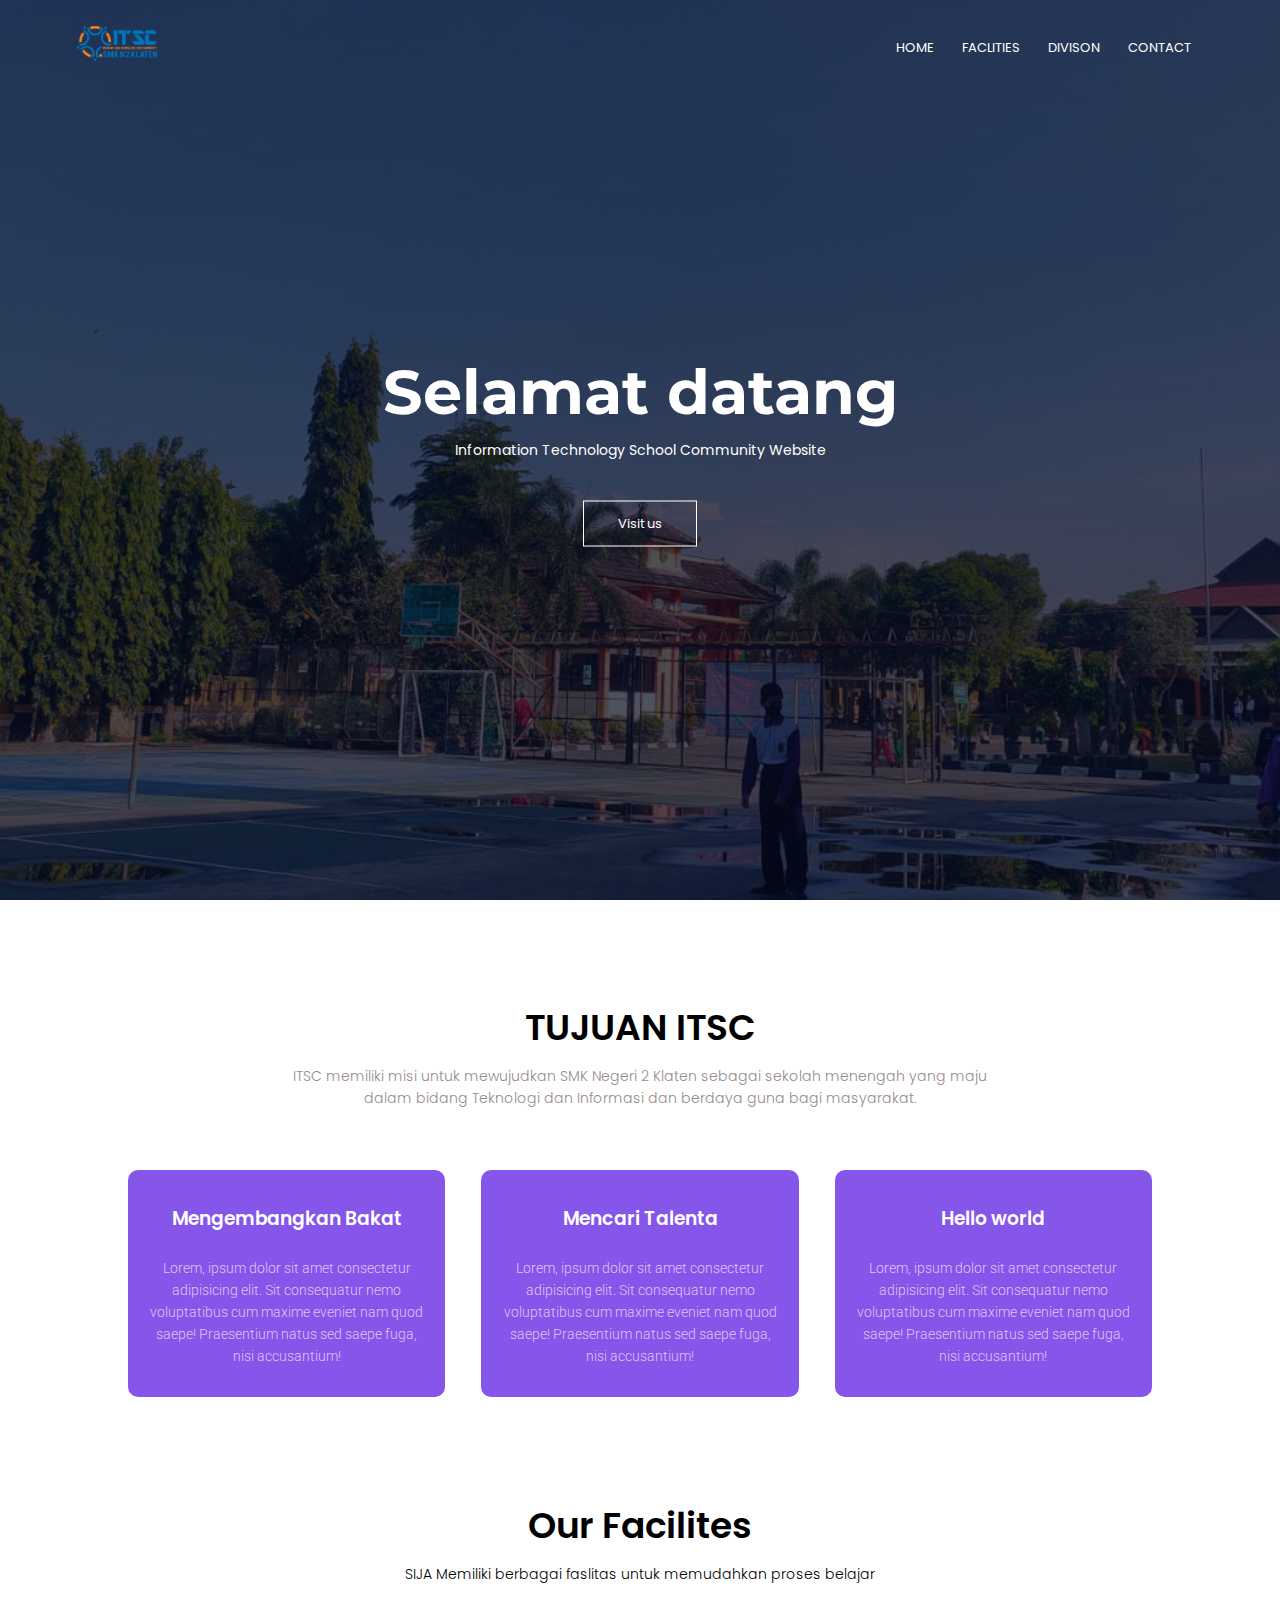
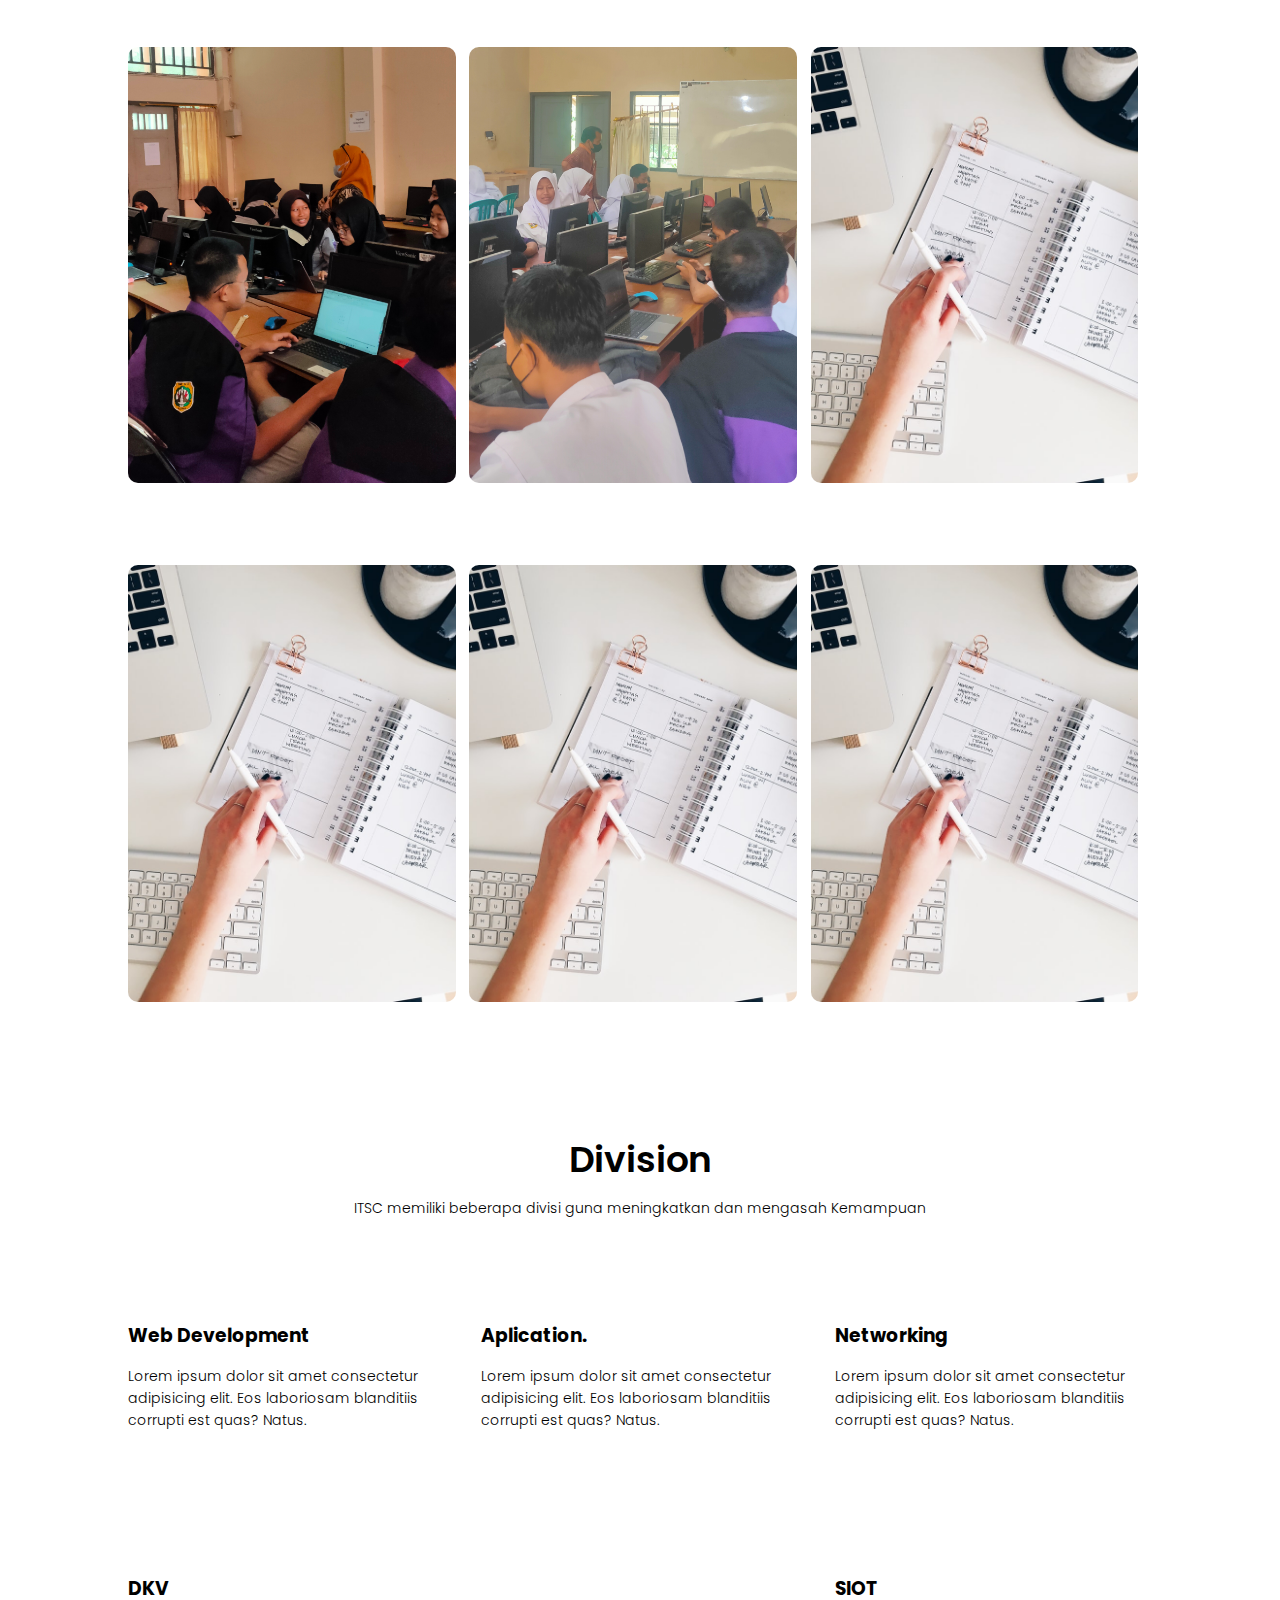
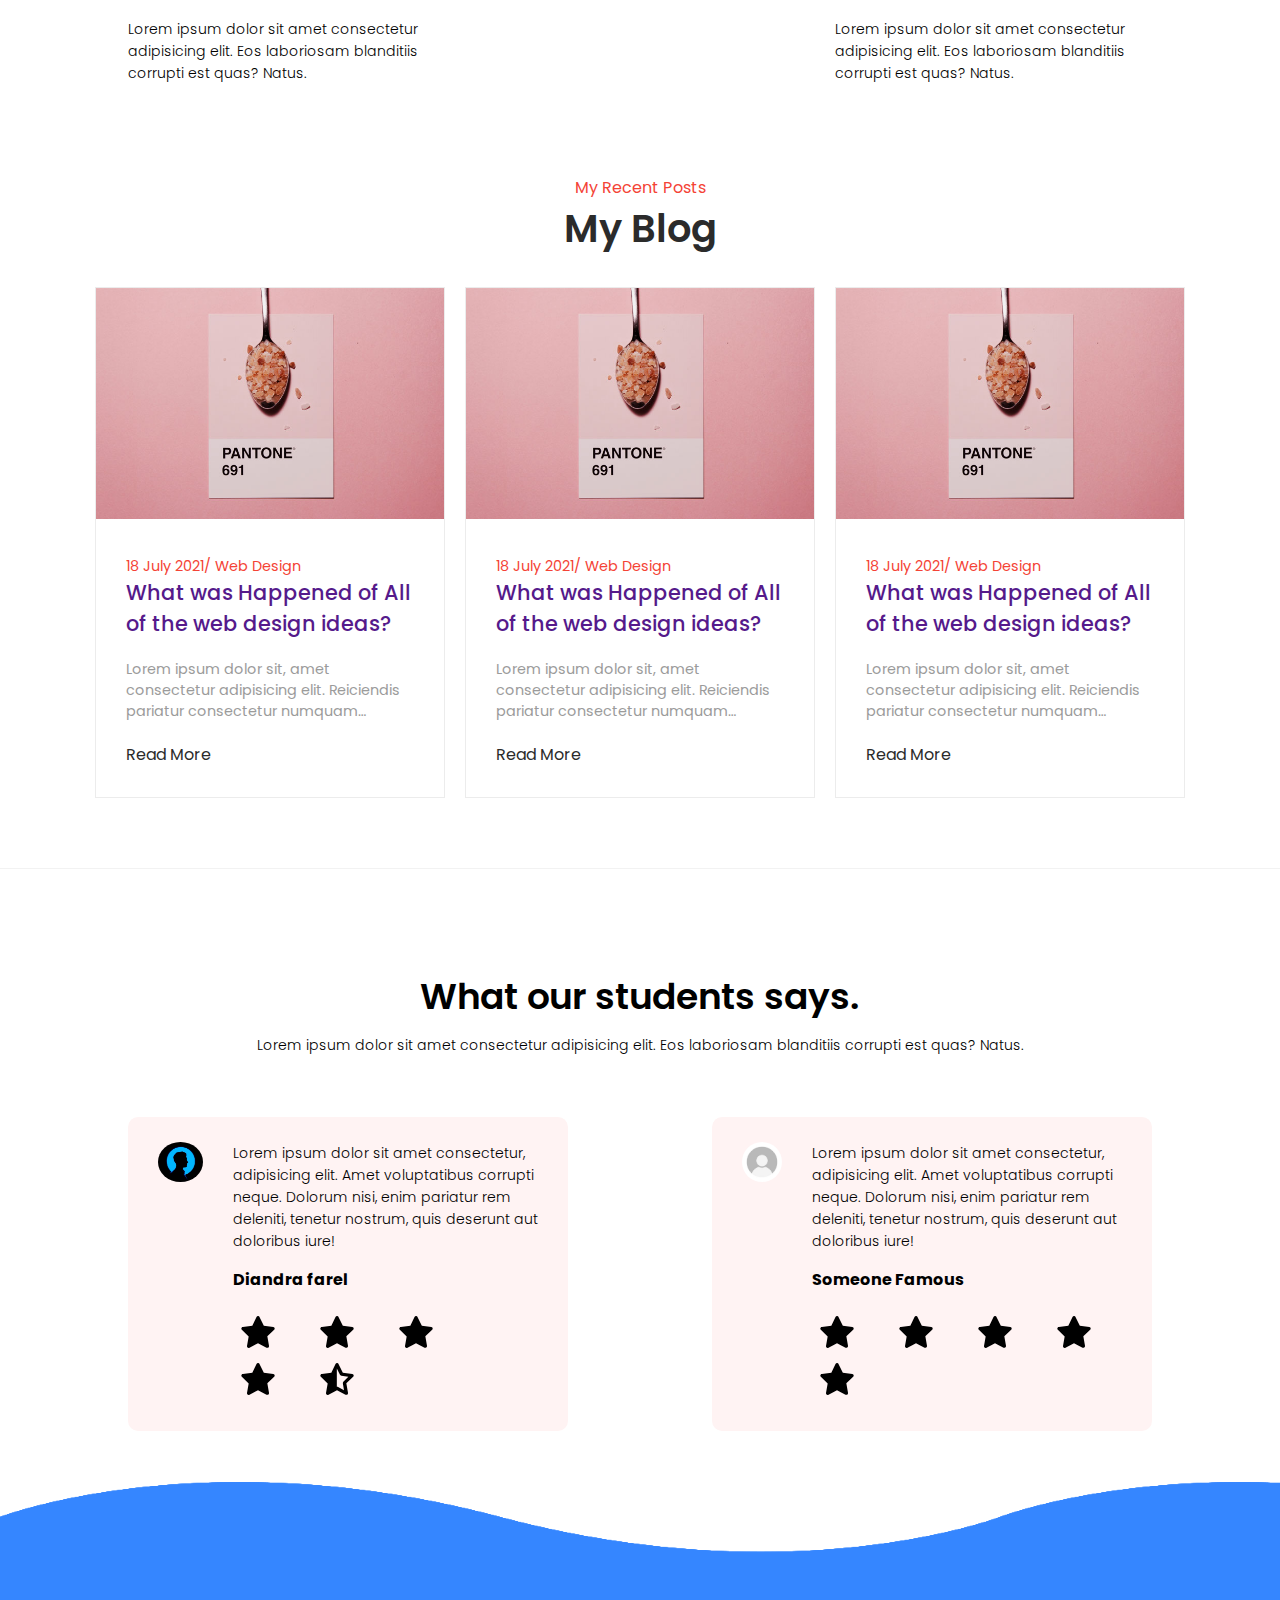
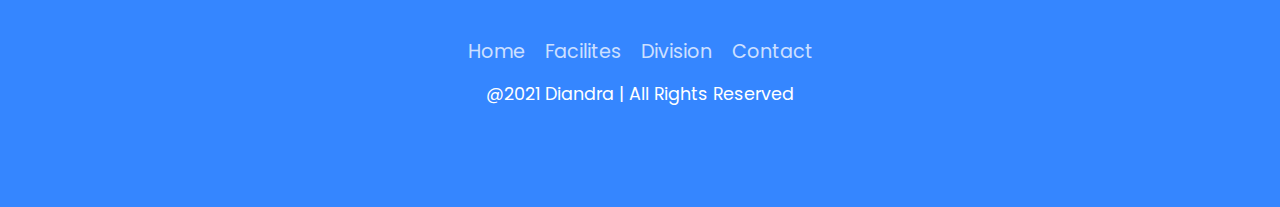
==== index.html @ be72d042 "first commit" ====
<!DOCTYPE html>
<html lang="en">
<head>
    <meta charset="UTF-8">
    <meta http-equiv="X-UA-Compatible" content="IE=edge">
    <meta name="viewport" content="width=device-width, initial-scale=1.0">
    <title>Document</title>
    <link rel="stylesheet" href="style.css">
    <link rel="stylesheet" href="https://cdn.jsdelivr.net/npm/@fortawesome/fontawesome-free@6.1.2/css/fontawesome.min.css">
</head>
<body>
    


    <!--Home section-->
    <section class="header" id="header">
        <nav>
            <a href=""><img src="img/itsc.png" alt=""></a>
            <div class="nav-links" id="navLinks">
                <img class="i-menu" src="./icons/icons8-close.svg" onclick="hideMenu()">
                <ul>
                    <li><a href="#header">HOME</a></li>
                    <li><a href="#campus">FACLITIES</a></li>
                    <li><a href="#facilities">DIVISON</a></li>
                    <li><a href="">CONTACT</a></li>

                </ul>
            </div>
            <img class="i-menu" src="./icons/icons8-menu.svg" onclick="showMenu()">
        </nav>

        <div class="text-box">
            <h1>Selamat datang </h1>
            <p> Information Technology School Community Website </p>
            <a class="hero-btn" href="">Visit us</a>
        </div>
    </section>
    <!--End Home-->


    <!--Mission section-->
    <section class="course" >
        <h1>TUJUAN ITSC</h1>
        <h4>ITSC memiliki misi untuk mewujudkan SMK Negeri 2 Klaten sebagai sekolah menengah yang maju <br> dalam bidang Teknologi dan Informasi dan berdaya guna bagi masyarakat.</h4>

        <div class="row">
            <div class="course-col">
                <h3>Mengembangkan Bakat</h3>
                <p>Lorem, ipsum dolor sit amet consectetur adipisicing elit.
                 Sit consequatur nemo voluptatibus cum maxime eveniet nam quod saepe!
                  Praesentium natus sed saepe fuga, nisi accusantium!</p>
            </div>
            <div class="course-col">
                <h3>Mencari Talenta</h3>
                <p>Lorem, ipsum dolor sit amet consectetur adipisicing elit.
                 Sit consequatur nemo voluptatibus cum maxime eveniet nam quod saepe!
                  Praesentium natus sed saepe fuga, nisi accusantium!</p>
            </div><div class="course-col">
                <h3>Hello world</h3>
                <p>Lorem, ipsum dolor sit amet consectetur adipisicing elit.
                 Sit consequatur nemo voluptatibus cum maxime eveniet nam quod saepe!
                  Praesentium natus sed saepe fuga, nisi accusantium!</p>
            </div>
        </div>
    </section> 
    <!--End Mission-->
    
    <!--Facilities section-->
    
    <section class="campus" id="campus">
        <h1>Our Facilites</h1>
        <p>SIJA Memiliki berbagai faslitas untuk memudahkan proses belajar</p>

        <div class="row">
            <div class="campus-col">
                <img src="./img/J1_img.jpg" alt="">
                <div class="layer">
                    <h3>Ruang J1</h3>
                </div>
            </div>
            <div class="campus-col">
                <img src="./img/J2.jpg" alt="">
                <div class="layer">
                    <h3>Ruang J2</h3>
                </div>
            </div> 
            <div class="campus-col">
                <img src="./img/img-1.png" alt="">
                <div class="layer">
                    <h3>Ruang J3</h3>
                </div>
            </div>
            <br>   
        </div>
        <div class="row">
            <div class="campus-col">
                <img src="./img/img-1.png" alt="">
                <div class="layer">
                    <h3>Ruang JA1</h3>
                </div>
            </div>
            <div class="campus-col">
                <img src="./img/img-1.png" alt="">
                <div class="layer">
                    <h3>Ruang JA2</h3>
                </div>
            </div> 
            <div class="campus-col">
                <img src="./img/img-1.png" alt="">
                <div class="layer">
                    <h3>Ruang BCA</h3>
                </div>
            </div>
            <br>            
        </div>
    </section>


    <!--End Facilities section-->


    <!--News-->



    <!--Division section-->
    <section class="facilities" id="facilities">
        <h1>Division</h1>
        <p>ITSC memiliki beberapa divisi guna meningkatkan dan mengasah Kemampuan</p>

        <div class="row">
            <div class="facilities-col">
                <img src="https://img.freepik.com/free-vector/hand-drawn-web-developers_23-2148819604.jpg?w=1060&t=st=1662617056~exp=1662617656~hmac=1d674d49fc8c7b9089956a4b01d08292c333a49297544f413add99a154aa5e85" alt="">
                <h3>Web Development</h3>
                <p>Lorem ipsum dolor sit amet consectetur adipisicing elit. Eos laboriosam blanditiis corrupti est quas? Natus.</p>
            </div>
            <div class="facilities-col">
                <img src="https://img.freepik.com/free-vector/computer-technology-isometric-icon-server-room-digital-device-set-element-design-pc-laptop_39422-1026.jpg?w=1060&t=st=1662617132~exp=1662617732~hmac=737f9a7fea7ab51a72d5804166e7905113b3f182e716df15b957f1ac939e3ad5" alt="">
                <h3>Aplication.</h3>
                <p>Lorem ipsum dolor sit amet consectetur adipisicing elit. Eos laboriosam blanditiis corrupti est quas? Natus.</p>
            </div> 
            <div class="facilities-col">
                <img  src="https://img.freepik.com/free-vector/isometric-people-working-with-technology_52683-19078.jpg?w=1060&t=st=1662619771~exp=1662620371~hmac=56397e365b23ec81f2704085a688e6d367d2da0fbcfbd8d54da363c11b9747b2" alt="">
                <h3>Networking</h3>
                <p>Lorem ipsum dolor sit amet consectetur adipisicing elit. Eos laboriosam blanditiis corrupti est quas? Natus.</p>
            </div>
        </div>           
        <div class="row">
            <div class="facilities-col">
                <img src="https://img.freepik.com/free-vector/cartoon-graphic-design-landing-page_52683-70881.jpg?w=1380&t=st=1662620504~exp=1662621104~hmac=bd5c2a0a62aa72e6863f1acb1a888f39522ad4a874e320ad5dafaad858728f4e" alt="">
                <h3>DKV</h3>
                <p>Lorem ipsum dolor sit amet consectetur adipisicing elit. Eos laboriosam blanditiis corrupti est quas? Natus.</p>
            </div>
            <div class="facilities-col">
                <img src="https://img.freepik.com/free-vector/abstract-wireframe-digital-human-female-face-streaming-matrix-digital-binary-code-background-ai-artificial-intelligence-concept_127544-849.jpg?w=1380&t=st=1662620357~exp=1662620957~hmac=5b12c1bf397317935c6bf3f7325d9a69097c122ec8691f4fdf549d91193aadc0" alt="">
                <h3>SIOT</h3>
                <p>Lorem ipsum dolor sit amet consectetur adipisicing elit. Eos laboriosam blanditiis corrupti est quas? Natus.</p>
            </div> 
           
        </div>           
    </section>

    <!--End Division section-->

    <!--Newws section-->
    <section id="blog">
        <div class="blog-heading">
            <span>My Recent Posts</span>
            <h3>My Blog</h3>
        </div>

        <div class="blog-container">

            <div class="blog-box">

                <div class="blog-img">
                    <img src="./img/images/images/blog-1.jpeg" alt="Blog">
                </div>

                <div class="blog-text">
                    <span>18 July 2021/ Web Design</span>
                    <a class="blog-title" href="">What was Happened of All of the web design ideas?</a>
                    <p>Lorem ipsum dolor sit, amet consectetur adipisicing elit. Reiciendis pariatur consectetur numquam laudantium autem. Iusto accusamus harum odio exercitationem aliquid.</p>
                    <a class="read" href="">Read More </a>
                </div>
            </div>
            
            <div class="blog-box">

                <div class="blog-img">
                    <img src="./img/images/images/blog-1.jpeg" alt="Blog">
                </div>

                <div class="blog-text">
                    <span>18 July 2021/ Web Design</span>
                    <a class="blog-title" href="">What was Happened of All of the web design ideas?</a>
                    <p>Lorem ipsum dolor sit, amet consectetur adipisicing elit. Reiciendis pariatur consectetur numquam laudantium autem. Iusto accusamus harum odio exercitationem aliquid.</p>
                    <a class="read" href="">Read More </a>
                </div>
            </div>

            <div class="blog-box">

                <div class="blog-img">
                    <img src="./img/images/images/blog-1.jpeg" alt="Blog">
                </div>

                <div class="blog-text">
                    <span>18 July 2021/ Web Design</span>
                    <a class="blog-title" href="">What was Happened of All of the web design ideas?</a>
                    <p>Lorem ipsum dolor sit, amet consectetur adipisicing elit. Reiciendis pariatur consectetur numquam laudantium autem. Iusto accusamus harum odio exercitationem aliquid.</p>
                    <a class="read" href="">Read More </a>
                </div>
            </div>
            
            
        </div>
    </section>


    <!--Testimonials section-->

    <section class="testimonials">
        <h3>What our students says.</h3>
        <p>Lorem ipsum dolor sit amet consectetur adipisicing elit. Eos laboriosam blanditiis corrupti est quas? Natus.</p>

        <div class="row">
            <div class="testimonials-col">
                <img src="./img/profile.jpg">
                <div>
                    <p>Lorem ipsum dolor sit amet consectetur, adipisicing elit. Amet voluptatibus 
                    corrupti neque. Dolorum nisi, enim pariatur rem deleniti, tenetur nostrum, quis 
                    deserunt aut doloribus iure!</p>
                    <h4>Diandra farel</h3>
                    <i class="fa"><img src="./icons/star-shape.svg" alt=""></i>
                    <i class="fa"><img src="./icons/star-shape.svg" alt=""></i>
                    <i class="fa"><img src="./icons/star-shape.svg" alt=""></i>
                    <i class="fa"><img src="./icons/star-shape.svg" alt=""></i>
                   <i class="fa"><img src="./icons/star.svg" alt=""></i>
                </div>
            </div>
            <div class="testimonials-col">
                <img src="[data-uri]" alt="">
                <div>
                    <p>Lorem ipsum dolor sit amet consectetur, adipisicing elit. Amet voluptatibus 
                    corrupti neque. Dolorum nisi, enim pariatur rem deleniti, tenetur nostrum, quis 
                    deserunt aut doloribus iure!</p>
                    <h4>Someone Famous</h3>
                    <i class="fa"><img src="./icons/star-shape.svg" alt=""></i>
                    <i class="fa"><img src="./icons/star-shape.svg" alt=""></i>
                    <i class="fa"><img src="./icons/star-shape.svg" alt=""></i>
                    <i class="fa"><img src="./icons/star-shape.svg" alt=""></i>
                    <i class="fa"><img src="./icons/star-shape.svg" alt=""></i>                   
                </div>
            </div>
        </div>
    </section>

    <!--End Testimonials section-->


<!--Footer section-->
<footer class="footer" id="footer">
    <div class="waves">
        <div class="wave" id="wave1"></div>
        <div class="wave" id="wave2"></div>
        <div class="wave" id="wave3"></div>
        <div class="wave" id="wave4"></div>
    </div>
    <ul class="social_icon">
        <li><a href=""><ion-icon name="logo-instagram"></ion-icon></ion-icon></a></li>
        <li><a href=""><ion-icon name="logo-twitter"></ion-icon></ion-icon></a></li>
        <li><a href=""><ion-icon name="logo-github"></ion-icon></ion-icon></a></li>
        <li><a href=""><ion-icon name="logo-vk"></ion-icon></a></li>
        
    </ul>
    <ul class="menu">
        <li><a href="">Home</a></li>
        <li><a href="">Facilites</a></li>
        <li><a href="">Division</a></li>
        <li><a href="">Contact</a></li>
    </ul>
    <p>@2021 Diandra | All Rights Reserved</p>
</footer>
   
<!--End Footer section-->



<script >
    
    var navLinks = document.getElementById("navLinks");

    function showMenu(){
        navLinks.style.right = "0";
    }
    function hideMenu(){
        navLinks.style.right = "-200px";
    }
</script>
<script src="https://unpkg.com/ionicons@4.5.10-0/dist/ionicons.js"></script>

</body>
</html>
---- style.css ----
@import url('https://fonts.googleapis.com/css2?family=Montserrat:wght@700&family=Poppins:wght@600&family=Roboto&display=swap');

html {
    scroll-behavior: smooth;
}
*{
    padding: 0;
    margin: 0;
    font-family: 'Montserrat', sans-serif;
    font-family: 'Roboto', sans-serif;
    font-family: 'Poppins', sans-serif;
    box-sizing: border-box;
}

/* Home section */
.header{
    min-height: 100vh;
    width: 100%;
    background-image: linear-gradient(rgba(4,9,30,0.7),rgba(4,9,30,0.7)),url(./img/home2.jpeg);
    background-position: center;
    position: relative;
    background-size: cover;
}

nav{
    display: flex;
    padding: 2% 6%;
    justify-content: space-between;
    align-items: center;
}

nav img{
    width: 80px;
}
.nav-links{
    flex: 1;
    text-align: right;
}
.nav-links ul li {
    list-style: none;
    display: inline-block;
    padding: 8px 12px;
    position: relative;
}
.nav-links ul li a {
    color: white;
    text-decoration: none;
    font-size: 13px;
    z-index: 1;
}
.nav-links ul li::after{
    content: '';
    width: 0%;
    height: 2px;
    background: #0076c1;
    display: block;
    margin: auto;
    transition: 0.5s;
}
.nav-links ul li:hover::after{
    width: 100%;
}

.text-box{
    width: 90%;
    color: #fff;
    position: absolute;
    top: 50%;
    left: 50%;
    transform: translate(-50%, -50%);
    text-align: center;
}

.text-box h1 {
    font-size: 62px;
    font-family: 'Montserrat';
}
.text-box p {
    margin: 10px 0 40px;
    font-size: 14px;
    color: #fff;
    font-family: 'Poppins';
}
.hero-btn {
    display: inline-block;
    text-decoration: none;
    color: #fff;
    border: 1px solid #fff;
    padding: 12px 34px;
    font-size: 13px;
    background: transparent;
    position: relative;
    cursor: pointer;
}
.hero-btn:hover{
    border: 1px solid #0076c1;
    background: #0076c1;
    transition: ls;
}
.nav  .fa{
    display: none;
}
@media(max-width: 700px){
    .text-box h1 {
        font-size: 20px;
    }
    .nav-links ul li {
        display: block;
    }
    .nav-links{
        position: absolute;
        background: #0076c1;
        height: 100vh;
        width: 200px;
        top: 0;
        right: -200px;
        text-align: left;
        z-index: 2;
        transition: 1s;
    }
    nav .i-menu{
        display: block;
        margin: 10px;
        font-size: 22px;
        cursor: pointer;
    }
    
}


.i-menu {
    width: 25px;
    display: none;
}

/*End Home section */



/* Mission and Facilities */
.course {
    width: 80%;
    margin: auto;
    text-align: center;
    padding-top: 100px;
}
.course h1{
    font-size: 36px;
    font-weight: 600;
    
}
.course p{
    color: rgb(255, 255, 255);
    font-size: 14px;
    font-weight: 300;
    line-height: 22px;
    padding: 10px;
    font-family: 'Roboto';
}
.course h4{
    color: rgb(149, 138, 138);
    font-size: 14px;
    font-weight: 300;
    line-height: 22px;
    padding: 10px;
}
.row {
    margin-top: 5%;
    display: flex;
    justify-content: space-between;
}
.course-col {
    flex-basis: 31%;
    background: #8655e9;
    border-radius: 10px;
    margin-bottom: 5%;
    padding: 20px 12px;
    box-sizing: border-box;
}
.course h3{
    text-align: center;
    font-weight: 600;
    margin: 14px 0;
}
.course-col:hover{
    box-shadow: 0 0 20px 0 rgba(0,0,0,0.2);
}
.course-col h3 {
    color: #fff;
}
.course-col p {
    color: rgb(226, 196, 243);
}

@media(max-width: 700px){
    .row{
        flex-direction: column;
    }
}


/* End Mission */



/* Facilites section */
.campus {
    width: 80%;
    margin: auto;
    text-align: center;
    padding-top: 50px;
}
.campus h1{
    font-size: 36px;
    font-weight: 600;
}
.campus p {
    font-size: 14px;
    font-weight: 300;
    line-height: 22px;
    padding: 10px;
}
.campus-col {
    flex-basis: 32%;
    border-radius: 10px;
    margin-bottom: 30px;
    position: relative;
    overflow: hidden;
}
.campus-col img{
    width: 100%;
    display: block;
}
.layer{
    background: transparent;
    height: 100%;
    width: 100%;
    position: absolute;
    top: 0;
    left: 0;
    transition: 0.5s;
}
.layer:hover{
    background: rgba(54, 23, 233, 0.7);
}
.layer h3{
    width: 100%;
    font-weight: 500;
    color: #fff;
    font-size: 26px;
    bottom: 0;
    left: 50%;
    transform: translateX(-50%);
    position: absolute;
    opacity: 0;
    transition: 0.5s;
}
.layer:hover h3{
    bottom: 49%;
    opacity: 1;
}

/*end Facilities */


/* Division section */

.facilities{
    width: 80%;
    margin: auto;
    text-align: center;
    padding-top: 100px;
}

.facilities h1{
    font-size: 36px;
    font-weight: 600;
}
.facilities p {
    font-size: 14px;
    font-weight: 300;
    line-height: 22px;
    padding: 10px;
}
.facilities-col{
    flex-basis: 31%;
    border-radius: 10px;
    margin-bottom: 5%;
    text-align: left;
}
.facilities-col img{
    width: 100%;
    border-radius: 10px;
}
.facilities-col p{
    padding: 0;
    text-align: left;
}
.facilities-col h3{
    margin-top: 16px;
    margin-bottom: 15px;
    text-align: left;
}

/* End Division section */

/*News Section*/
#blog {
    display: flex;
    justify-content: center;
    align-items: center;
    flex-direction: column;
    padding: 40px;
    border-bottom: 1px solid rgba(0,0,0,0.05);
}
.blog-heading{
    display: flex;
    justify-content: center;
    align-items: center;
    flex-direction: column;    
}
.blog-heading span{
    color: #f44336;
}
.blog-heading h3 {
    font-size: 2.4rem;
    color: #2b2b2b;
    font-weight: 600;
} 
.blog-container{
    display: flex;
    justify-content: center;
    align-items: center;
    margin: 20px 0px;
    flex-wrap: wrap ;
}
.blog-box{
    width: 350px;
    background-color: #fff;
    border: 1px solid #ececec;
    margin: 10px;
}
.blog-img{
    width: 100%;
    height: auto;
}
.blog-img img{
    width: 100%;
    height: 100%;
    object-fit: cover;
    object-position: center;
}
.blog-text {
    padding: 30px;
    display: flex;
    flex-direction: column;
}
.blog-text span {
    color: #f44336;
    font-size: 0.9rem;
}
.blog-text a {
    text-decoration: none;
}
.blog-text .blog-title {
    font-size: 1.3rem;
    font-weight: 500;
}
.blog-text .blog-title:hover {
    color: #f44336;
    transition: all ease 0.3s;
}
.blog-text p{
    color: #9b9b9b;
    font-size: 0.9rem;
    display: -webkit-box;
    -webkit-line-clamp: 3;
    -webkit-box-orient: vertical;
    overflow: hidden;
    text-overflow: ellipsis;
    margin: 20px 0px;
}
.blog-text .read{
    color: #2b2b2b;
}
.blog-text a:hover{
    color: #f44336;
    transition: all ease 0.3s;
}
/* EndNews Section*/




/*Testimonials section */
.testimonials {
    padding-top: 100px;
    margin: auto;
    width: 80%;
    text-align: center;
    padding-bottom: 100px;
}
.testimonials h3{
    font-size: 36px;
    font-weight: 600;
}
.testimonials p {
    font-size: 14px;
    font-weight: 300;
    line-height: 22px;
    padding: 10px;
}

.testimonials-col {
    flex-basis: 43%;
    border-radius: 10px;
    margin-bottom: 5%;
    text-align: left;
    background: #fff3f3;
    padding: 25px;
    cursor: pointer;
    display: flex;
}

.testimonials-col img{
    height: 40px;
    margin-left: 5px;
    margin-right: 30px;
    border-radius: 50%;
}
.testimonials-col p{
    padding: 0;
}
.testimonials-col h4{
    margin-top: 15px;
    text-align: left;
    padding-bottom: 20px;
}
.testimonials-col .fa {
    color: #f44336;
    width: 35px;
}

@media(max-width: 700px){
    .testimonials-col img{
        margin-left: 0px;
        margin-right: 15px;
}
}

/* End Testimonilas */

/* Footer section */
#footer {
    margin: 0;
    padding: 0;
    box-sizing: border-box;

}
.footer{
    display: flex;

}
footer {
    position: relative;
    width: 100%;
    background: #3586ff;
    min-height: 100px;
    padding: 10px 50px;
    display: flex;
    justify-content: center;
    align-items: center;
    flex-direction: column;
}
footer .social_icon, .menu {
    position: relative;
    display: flex;
    justify-content: center;
    align-items: center;
    margin: 10px 0;
}
footer .social_icon li,
 footer .menu li {
    list-style: none;
    text-decoration: none;
}
footer .social_icon li a {
    font-size: 2em;
    color: #fff;
    margin: 0 10px;
    display: inline-block;
    transition: 0.5s;
}
footer .social_icon li a:hover {
    transform: translateY(-10px);

}
footer .menu li a {
    font-size: 1.2em;
    color: #fff;
    margin: 0 10px;
    display: inline-block;
    transition: 0.5s;
    text-decoration: none;
    opacity: 0.75;
}
footer menu li a:hover{
    opacity: 1;
}
footer p {
    color: #fff;
    text-align: center;
    margin-top: 5px;
    margin-bottom: 100px;
    font-size: 1.1em;
}
footer .wave {
    position: absolute;
    top: -100px;
    left: 0;
    width: 100%;
    height: 100px;
    background: url(./img/wave.png);
    background-size: 1000px;
}
footer .wave#wave1 {
    z-index: 100;
    opacity: 1;
    bottom: 0;
    animation: animateWave 4s linear infinite;
}
footer .wave#wave2 {
    z-index: 999;
    opacity: 0.5;
    bottom: 10px;
    animation: animateWave_02 4s linear infinite;
}
footer .wave#wave3 {
    z-index: 1000;
    opacity: 0.2;
    bottom: 15px;
    animation: animateWave 3s linear infinite;
}
footer .wave#wave4 {
    z-index: 999;
    opacity: 0.7;
    bottom: 20px;
    animation: animateWave_02 3s linear infinite;
}

@keyframes animateWave {
    0% {
        background-position-x: 1000px;
    }
    100% {
        background-position-x: 0px;
    }
}
@keyframes animateWave_02 {
    0% {
        background-position-x: 1000px;
    }
    100% {
        background-position-x: 0px;
    }
}


  /* End Footer section */
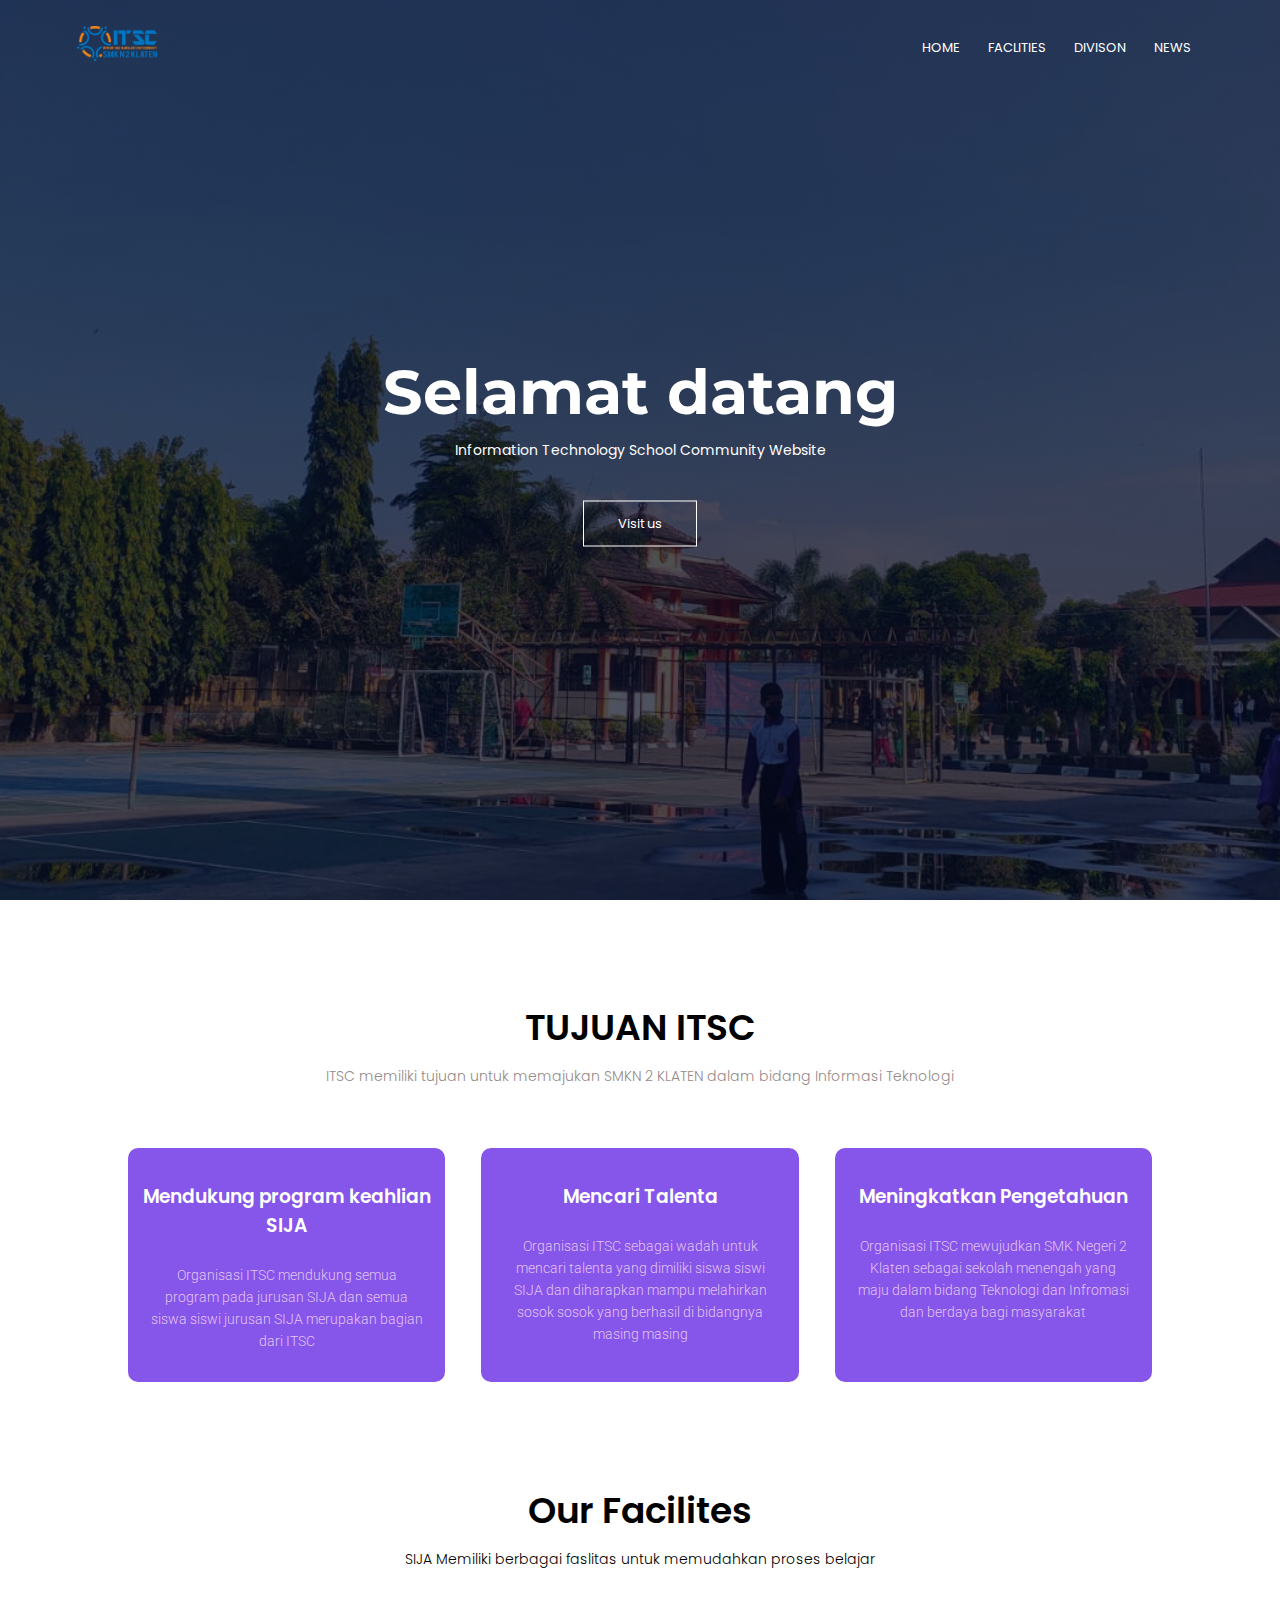
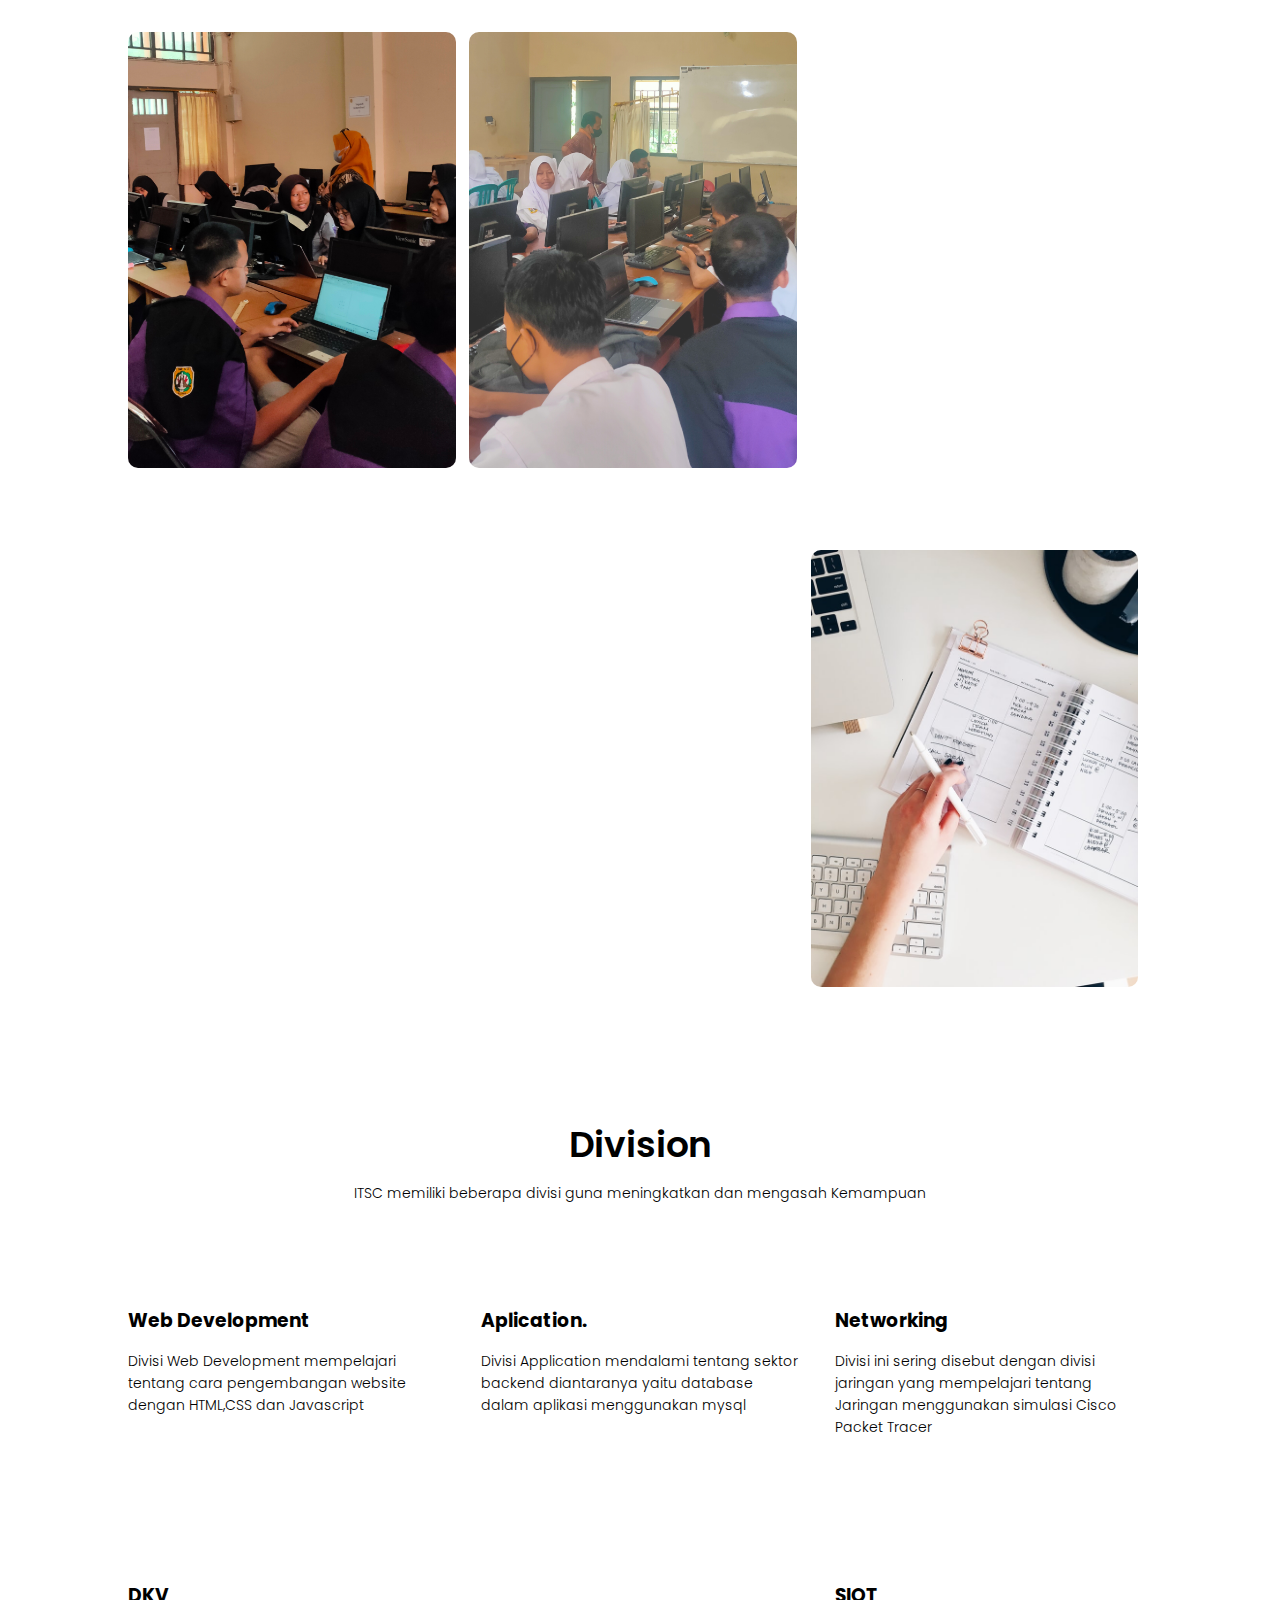
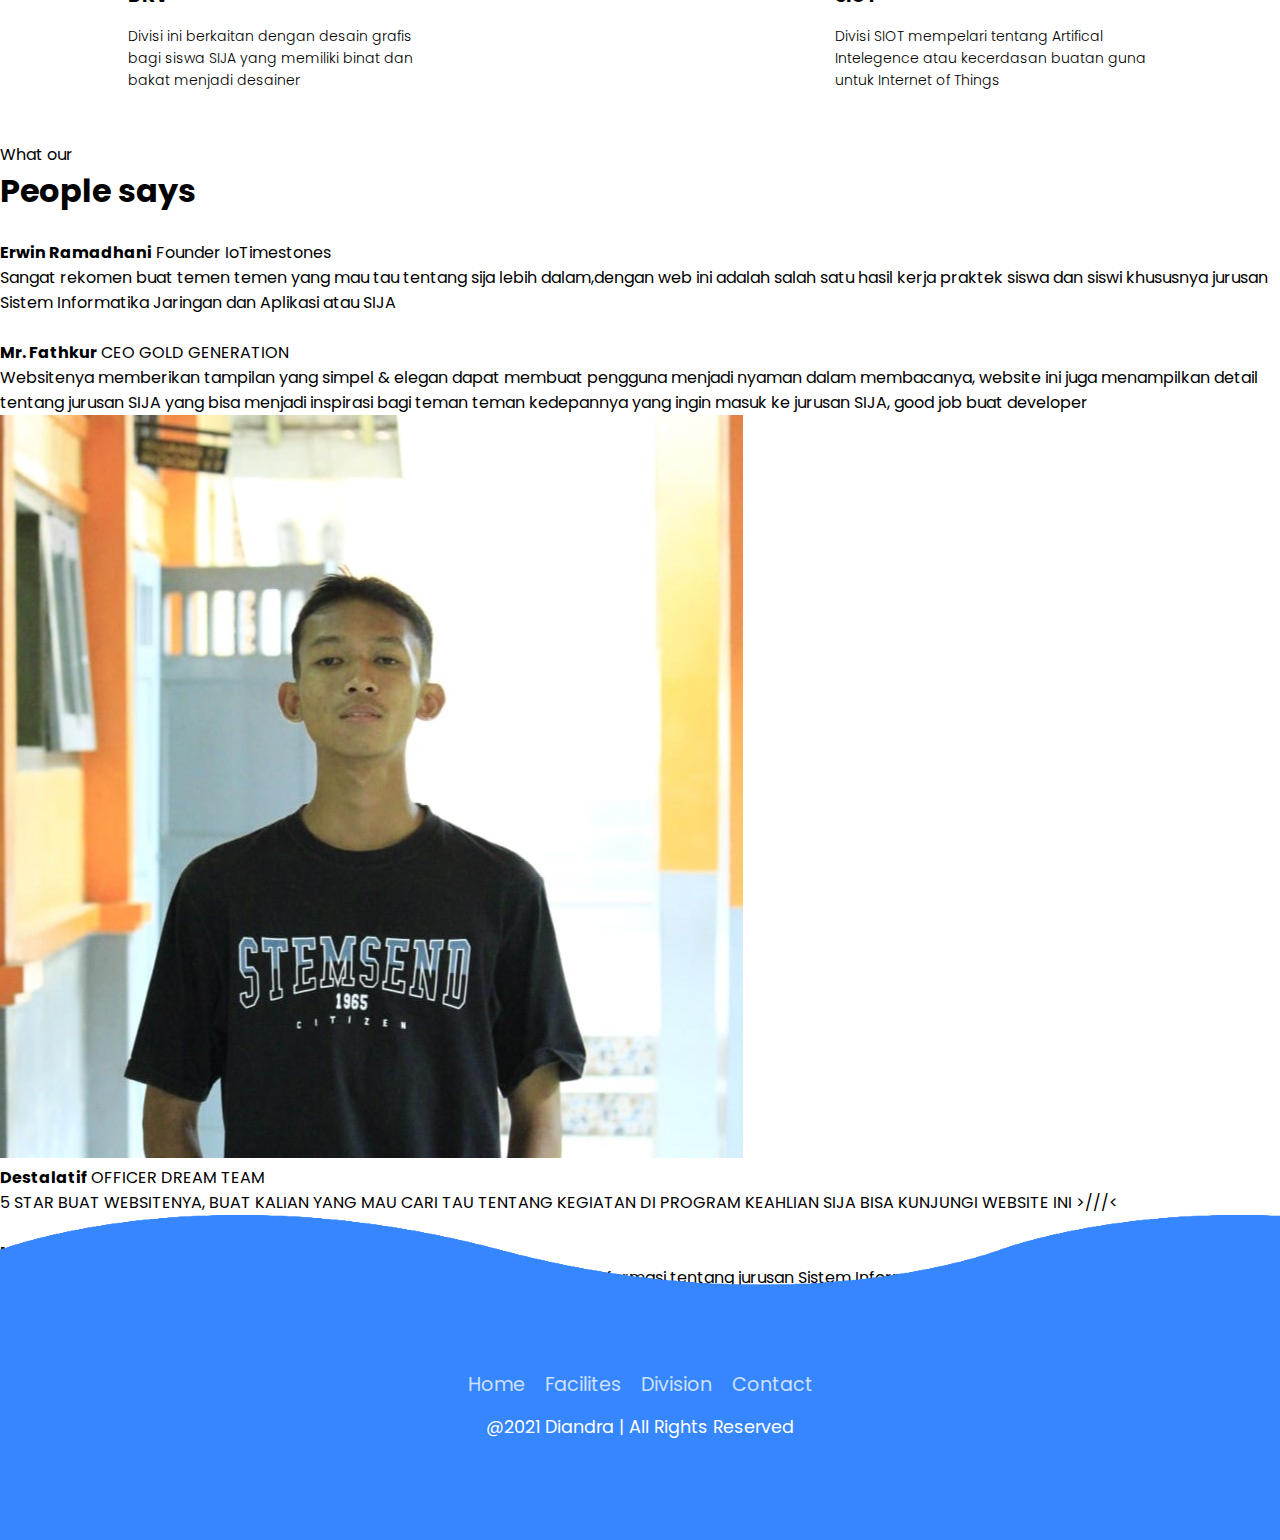
==== commit cbcec0a7: "first commit" ====
--- a/index.html
+++ b/index.html
@@ -4,7 +4,7 @@
     <meta charset="UTF-8">
     <meta http-equiv="X-UA-Compatible" content="IE=edge">
     <meta name="viewport" content="width=device-width, initial-scale=1.0">
-    <title>Document</title>
+    <title>ITSC Website</title>
     <link rel="stylesheet" href="style.css">
     <link rel="stylesheet" href="https://cdn.jsdelivr.net/npm/@fortawesome/fontawesome-free@6.1.2/css/fontawesome.min.css">
 </head>
@@ -22,7 +22,7 @@
                     <li><a href="#header">HOME</a></li>
                     <li><a href="#campus">FACLITIES</a></li>
                     <li><a href="#facilities">DIVISON</a></li>
-                    <li><a href="">CONTACT</a></li>
+                    <li><a href="#blog">NEWS</a></li>
 
                 </ul>
             </div>
@@ -32,39 +32,42 @@
         <div class="text-box">
             <h1>Selamat datang </h1>
             <p> Information Technology School Community Website </p>
-            <a class="hero-btn" href="">Visit us</a>
+            <a class="hero-btn" href="#course">Visit us</a>
         </div>
     </section>
     <!--End Home-->
 
 
     <!--Mission section-->
-    <section class="course" >
+    <section class="course" id="course"  >
         <h1>TUJUAN ITSC</h1>
-        <h4>ITSC memiliki misi untuk mewujudkan SMK Negeri 2 Klaten sebagai sekolah menengah yang maju <br> dalam bidang Teknologi dan Informasi dan berdaya guna bagi masyarakat.</h4>
+    
+        <h4>ITSC memiliki tujuan untuk memajukan SMKN 2 KLATEN dalam bidang Informasi Teknologi</h4>
 
         <div class="row">
             <div class="course-col">
-                <h3>Mengembangkan Bakat</h3>
-                <p>Lorem, ipsum dolor sit amet consectetur adipisicing elit.
-                 Sit consequatur nemo voluptatibus cum maxime eveniet nam quod saepe!
-                  Praesentium natus sed saepe fuga, nisi accusantium!</p>
+                <h3>Mendukung program keahlian SIJA</h3>
+                <p>Organisasi ITSC mendukung semua program pada jurusan SIJA dan semua siswa siswi jurusan SIJA merupakan bagian dari ITSC</p>
             </div>
             <div class="course-col">
                 <h3>Mencari Talenta</h3>
-                <p>Lorem, ipsum dolor sit amet consectetur adipisicing elit.
-                 Sit consequatur nemo voluptatibus cum maxime eveniet nam quod saepe!
-                  Praesentium natus sed saepe fuga, nisi accusantium!</p>
+                <p>Organisasi ITSC sebagai wadah untuk mencari talenta yang dimiliki siswa siswi SIJA dan diharapkan mampu melahirkan sosok sosok yang berhasil di bidangnya masing masing</p>
+
             </div><div class="course-col">
-                <h3>Hello world</h3>
-                <p>Lorem, ipsum dolor sit amet consectetur adipisicing elit.
-                 Sit consequatur nemo voluptatibus cum maxime eveniet nam quod saepe!
-                  Praesentium natus sed saepe fuga, nisi accusantium!</p>
-            </div>
-        </div>
+                <h3>Meningkatkan Pengetahuan</h3>
+                <p>Organisasi ITSC mewujudkan SMK Negeri 2 Klaten sebagai sekolah menengah yang maju dalam bidang Teknologi dan Infromasi dan berdaya bagi masyarakat</p>
+            </div>
+        </div>
+    
     </section> 
     <!--End Mission-->
     
+    <!--About section-->
+
+    <!--End section-->
+
+
+
     <!--Facilities section-->
     
     <section class="campus" id="campus">
@@ -85,7 +88,7 @@
                 </div>
             </div> 
             <div class="campus-col">
-                <img src="./img/img-1.png" alt="">
+                <img src="./img/j3 (2).jpg" alt="">
                 <div class="layer">
                     <h3>Ruang J3</h3>
                 </div>
@@ -94,13 +97,13 @@
         </div>
         <div class="row">
             <div class="campus-col">
-                <img src="./img/img-1.png" alt="">
+                <img src="./img/ja1.jpg" alt="">
                 <div class="layer">
                     <h3>Ruang JA1</h3>
                 </div>
             </div>
             <div class="campus-col">
-                <img src="./img/img-1.png" alt="">
+                <img src="./img/ja2.jpg" alt="">
                 <div class="layer">
                     <h3>Ruang JA2</h3>
                 </div>
@@ -132,29 +135,29 @@
             <div class="facilities-col">
                 <img src="https://img.freepik.com/free-vector/hand-drawn-web-developers_23-2148819604.jpg?w=1060&t=st=1662617056~exp=1662617656~hmac=1d674d49fc8c7b9089956a4b01d08292c333a49297544f413add99a154aa5e85" alt="">
                 <h3>Web Development</h3>
-                <p>Lorem ipsum dolor sit amet consectetur adipisicing elit. Eos laboriosam blanditiis corrupti est quas? Natus.</p>
+                <p>Divisi Web Development mempelajari tentang cara pengembangan website dengan HTML,CSS dan Javascript</p>
             </div>
             <div class="facilities-col">
                 <img src="https://img.freepik.com/free-vector/computer-technology-isometric-icon-server-room-digital-device-set-element-design-pc-laptop_39422-1026.jpg?w=1060&t=st=1662617132~exp=1662617732~hmac=737f9a7fea7ab51a72d5804166e7905113b3f182e716df15b957f1ac939e3ad5" alt="">
                 <h3>Aplication.</h3>
-                <p>Lorem ipsum dolor sit amet consectetur adipisicing elit. Eos laboriosam blanditiis corrupti est quas? Natus.</p>
+                <p>Divisi Application mendalami tentang sektor backend diantaranya yaitu database dalam aplikasi menggunakan mysql</p>
             </div> 
             <div class="facilities-col">
                 <img  src="https://img.freepik.com/free-vector/isometric-people-working-with-technology_52683-19078.jpg?w=1060&t=st=1662619771~exp=1662620371~hmac=56397e365b23ec81f2704085a688e6d367d2da0fbcfbd8d54da363c11b9747b2" alt="">
                 <h3>Networking</h3>
-                <p>Lorem ipsum dolor sit amet consectetur adipisicing elit. Eos laboriosam blanditiis corrupti est quas? Natus.</p>
+                <p>Divisi ini sering disebut dengan divisi jaringan yang mempelajari tentang Jaringan menggunakan simulasi Cisco Packet Tracer</p>
             </div>
         </div>           
         <div class="row">
             <div class="facilities-col">
                 <img src="https://img.freepik.com/free-vector/cartoon-graphic-design-landing-page_52683-70881.jpg?w=1380&t=st=1662620504~exp=1662621104~hmac=bd5c2a0a62aa72e6863f1acb1a888f39522ad4a874e320ad5dafaad858728f4e" alt="">
                 <h3>DKV</h3>
-                <p>Lorem ipsum dolor sit amet consectetur adipisicing elit. Eos laboriosam blanditiis corrupti est quas? Natus.</p>
+                <p>Divisi ini berkaitan dengan desain grafis bagi siswa SIJA yang memiliki binat dan bakat menjadi desainer</p>
             </div>
             <div class="facilities-col">
                 <img src="https://img.freepik.com/free-vector/abstract-wireframe-digital-human-female-face-streaming-matrix-digital-binary-code-background-ai-artificial-intelligence-concept_127544-849.jpg?w=1380&t=st=1662620357~exp=1662620957~hmac=5b12c1bf397317935c6bf3f7325d9a69097c122ec8691f4fdf549d91193aadc0" alt="">
                 <h3>SIOT</h3>
-                <p>Lorem ipsum dolor sit amet consectetur adipisicing elit. Eos laboriosam blanditiis corrupti est quas? Natus.</p>
+                <p>Divisi SIOT mempelari tentang Artifical Intelegence atau kecerdasan buatan guna untuk Internet of Things</p>
             </div> 
            
         </div>           
@@ -162,14 +165,42 @@
 
     <!--End Division section-->
 
-    <!--Newws section-->
-    <section id="blog">
+    <!--Newws section -->
+    <!-- <section id="blog">
         <div class="blog-heading">
-            <span>My Recent Posts</span>
+            <span>Recent Posts</span>
             <h3>My Blog</h3>
         </div>
 
         <div class="blog-container">
+
+            <div class="blog-box">
+
+                <div class="blog-img">
+                    <img src="./img/221016115057-01-real-madrid-barcelona-1016.jpg" alt="Blog">
+                </div>
+
+                <div class="blog-text">
+                    <span>18 July 2021/ Web Design</span>
+                    <a class="blog-title" href="./news.html">Real Madrid tekuk Barcelona pada El Cla...</a>
+                    <p>Lorem ipsum dolor sit, amet consectetur adipisicing elit. Reiciendis pariatur consectetur numquam laudantium autem. Iusto accusamus harum odio exercitationem aliquid.</p>
+                    <a class="read" href="./news.html">Read More </a>
+                </div>
+            </div>
+            
+            <div class="blog-box">
+
+                <div class="blog-img">
+                    <img src="./img/blog-2.jpg" alt="Blog">
+                </div>
+
+                <div class="blog-text">
+                    <span>18 July 2021/ Web Design</span>
+                    <a class="blog-title" href="">Pemilu serentak diadakan untuk memilih Capres dan Cawapres ITSC periode 2022/2023</a>
+                    <p>Lorem ipsum dolor sit, amet consectetur adipisicing elit. Reiciendis pariatur consectetur numquam laudantium autem. Iusto accusamus harum odio exercitationem aliquid.</p>
+                    <a class="read" href="">Read More </a>
+                </div>
+            </div>
 
             <div class="blog-box">
 
@@ -185,79 +216,142 @@
                 </div>
             </div>
             
-            <div class="blog-box">
-
-                <div class="blog-img">
-                    <img src="./img/images/images/blog-1.jpeg" alt="Blog">
-                </div>
-
-                <div class="blog-text">
-                    <span>18 July 2021/ Web Design</span>
-                    <a class="blog-title" href="">What was Happened of All of the web design ideas?</a>
-                    <p>Lorem ipsum dolor sit, amet consectetur adipisicing elit. Reiciendis pariatur consectetur numquam laudantium autem. Iusto accusamus harum odio exercitationem aliquid.</p>
-                    <a class="read" href="">Read More </a>
-                </div>
-            </div>
-
-            <div class="blog-box">
-
-                <div class="blog-img">
-                    <img src="./img/images/images/blog-1.jpeg" alt="Blog">
-                </div>
-
-                <div class="blog-text">
-                    <span>18 July 2021/ Web Design</span>
-                    <a class="blog-title" href="">What was Happened of All of the web design ideas?</a>
-                    <p>Lorem ipsum dolor sit, amet consectetur adipisicing elit. Reiciendis pariatur consectetur numquam laudantium autem. Iusto accusamus harum odio exercitationem aliquid.</p>
-                    <a class="read" href="">Read More </a>
-                </div>
-            </div>
             
-            
-        </div>
-    </section>
-
-
-    <!--Testimonials section-->
-
-    <section class="testimonials">
-        <h3>What our students says.</h3>
-        <p>Lorem ipsum dolor sit amet consectetur adipisicing elit. Eos laboriosam blanditiis corrupti est quas? Natus.</p>
-
-        <div class="row">
-            <div class="testimonials-col">
-                <img src="./img/profile.jpg">
-                <div>
-                    <p>Lorem ipsum dolor sit amet consectetur, adipisicing elit. Amet voluptatibus 
-                    corrupti neque. Dolorum nisi, enim pariatur rem deleniti, tenetur nostrum, quis 
-                    deserunt aut doloribus iure!</p>
-                    <h4>Diandra farel</h3>
-                    <i class="fa"><img src="./icons/star-shape.svg" alt=""></i>
-                    <i class="fa"><img src="./icons/star-shape.svg" alt=""></i>
-                    <i class="fa"><img src="./icons/star-shape.svg" alt=""></i>
-                    <i class="fa"><img src="./icons/star-shape.svg" alt=""></i>
-                   <i class="fa"><img src="./icons/star.svg" alt=""></i>
-                </div>
-            </div>
-            <div class="testimonials-col">
-                <img src="[data-uri]" alt="">
-                <div>
-                    <p>Lorem ipsum dolor sit amet consectetur, adipisicing elit. Amet voluptatibus 
-                    corrupti neque. Dolorum nisi, enim pariatur rem deleniti, tenetur nostrum, quis 
-                    deserunt aut doloribus iure!</p>
-                    <h4>Someone Famous</h3>
-                    <i class="fa"><img src="./icons/star-shape.svg" alt=""></i>
-                    <i class="fa"><img src="./icons/star-shape.svg" alt=""></i>
-                    <i class="fa"><img src="./icons/star-shape.svg" alt=""></i>
-                    <i class="fa"><img src="./icons/star-shape.svg" alt=""></i>
-                    <i class="fa"><img src="./icons/star-shape.svg" alt=""></i>                   
-                </div>
-            </div>
-        </div>
-    </section>
-
-    <!--End Testimonials section-->
-
+        </div>
+    </section> -->
+    <!--End Newss-->
+
+ 
+    <!--Comment sectionn-->
+        <section id="testimonials">
+
+            <div class="testimonials-heading">
+                <span>What our</span>
+                <h1>People says</h1>
+            </div>
+
+            <div class="testimonials-box-container">
+
+                
+                <div class="testimonial-box">
+
+                    <div class="box-top">
+
+                        <div class="profile">
+                            <div class="profile-img">
+                                <img src="./img/erwin2.jpeg" alt="">
+                            </div>
+                            <div class="name-user">
+                                <strong>Erwin Ramadhani</strong>
+                                <span>Founder IoTimestones</span>
+                            </div>
+                        </div>
+                        <div class="reviews">
+                            <ion-icon name="star" ></ion-icon>
+                            <ion-icon name="star"></ion-icon>
+                            <ion-icon name="star"></ion-icon>
+                            <ion-icon name="star"></ion-icon>
+                        </div>
+
+                    </div>
+                    <div class="client-comment">
+                        <p>Sangat rekomen buat temen temen yang mau tau tentang sija lebih dalam,dengan web ini adalah salah satu hasil kerja praktek siswa dan siswi khususnya jurusan Sistem Informatika Jaringan dan Aplikasi atau SIJA </p>
+                    </div>
+
+
+                </div>
+
+                
+                                <div class="testimonial-box">
+                
+                                    <div class="box-top">
+                
+                                        <div class="profile">
+                                            <div class="profile-img">
+                                                <img src="./img/hafis.jpeg" alt="">
+                                            </div>
+                                            <div class="name-user">
+                                                <strong>Mr. Fathkur</strong>
+                                                <span>CEO GOLD GENERATION</span>
+                                            </div>
+                                        </div>
+                                        <div class="reviews">
+                                            <ion-icon name="star" ></ion-icon>
+                                            <ion-icon name="star"></ion-icon>
+                                            <ion-icon name="star"></ion-icon>
+                                            <ion-icon name="star"></ion-icon>
+                                        </div>
+                
+                                    </div>
+                                    <div class="client-comment">
+                                        <p>Websitenya memberikan tampilan yang simpel & elegan dapat membuat pengguna menjadi nyaman dalam membacanya, website ini juga menampilkan detail tentang jurusan SIJA yang bisa menjadi inspirasi bagi teman teman kedepannya yang ingin masuk ke jurusan SIJA, good job buat developer </p>
+                                    </div>
+                
+                
+                                </div>
+
+                <div class="testimonial-box">
+
+                    <div class="box-top">
+
+                        <div class="profile">
+                            <div class="profile-img">
+                                <img src="./img/desta.jpeg" alt="">
+                            </div>
+                            <div class="name-user">
+                                <strong>Destalatif </strong>
+                                <span>OFFICER DREAM TEAM</span>
+                            </div>
+                        </div>
+                        <div class="reviews">
+                            <ion-icon name="star" ></ion-icon>
+                            <ion-icon name="star"></ion-icon>
+                            <ion-icon name="star"></ion-icon>
+                            <ion-icon name="star"></ion-icon>
+                            <ion-icon name="star"></ion-icon>
+                        </div>
+
+                    </div>
+                    <div class="client-comment">
+                        <p>5 STAR BUAT WEBSITENYA, BUAT KALIAN YANG MAU CARI TAU TENTANG KEGIATAN DI PROGRAM KEAHLIAN SIJA BISA KUNJUNGI WEBSITE INI >///< </p>
+                    </div>
+
+
+                </div>
+
+                <div class="testimonial-box">
+
+                    <div class="box-top">
+
+                        <div class="profile">
+                            <div class="profile-img">
+                                <img src="./img/hanifan.jpeg" alt="">
+                            </div>
+                            <div class="name-user">
+                                <strong>Muhammad Yassyfa</strong>
+                                <span>Ketua Guild M5B INFINITE</span>
+                            </div>
+                        </div>
+                        <div class="reviews">
+                            <ion-icon name="star" ></ion-icon>
+                            <ion-icon name="star"></ion-icon>
+                            <ion-icon name="star"></ion-icon>
+                            <ion-icon name="star"></ion-icon>
+                            <ion-icon name="star"></ion-icon>
+                        </div>
+
+                    </div>
+                    <div class="client-comment">
+                        <p>“Website ini sangat keren dan menarik cocok digunakan untuk mencari tau informasi tentang jurusan Sistem Informasi Jaringan dan Aplikasi di SMK Negeri 2 Klaten”</p>
+                    </div>
+
+
+                </div>
+
+
+            </div>
+        </section>
+    <!--end Comment section-->
 
 <!--Footer section-->
 <footer class="footer" id="footer">
@@ -268,7 +362,7 @@
         <div class="wave" id="wave4"></div>
     </div>
     <ul class="social_icon">
-        <li><a href=""><ion-icon name="logo-instagram"></ion-icon></ion-icon></a></li>
+        <li><a href="https://www.instagram.com/itsc_smkn2klt/?igshid=YmMyMTA2M2Y%3D"><ion-icon name="logo-instagram"></ion-icon></ion-icon></a></li>
         <li><a href=""><ion-icon name="logo-twitter"></ion-icon></ion-icon></a></li>
         <li><a href=""><ion-icon name="logo-github"></ion-icon></ion-icon></a></li>
         <li><a href=""><ion-icon name="logo-vk"></ion-icon></a></li>
